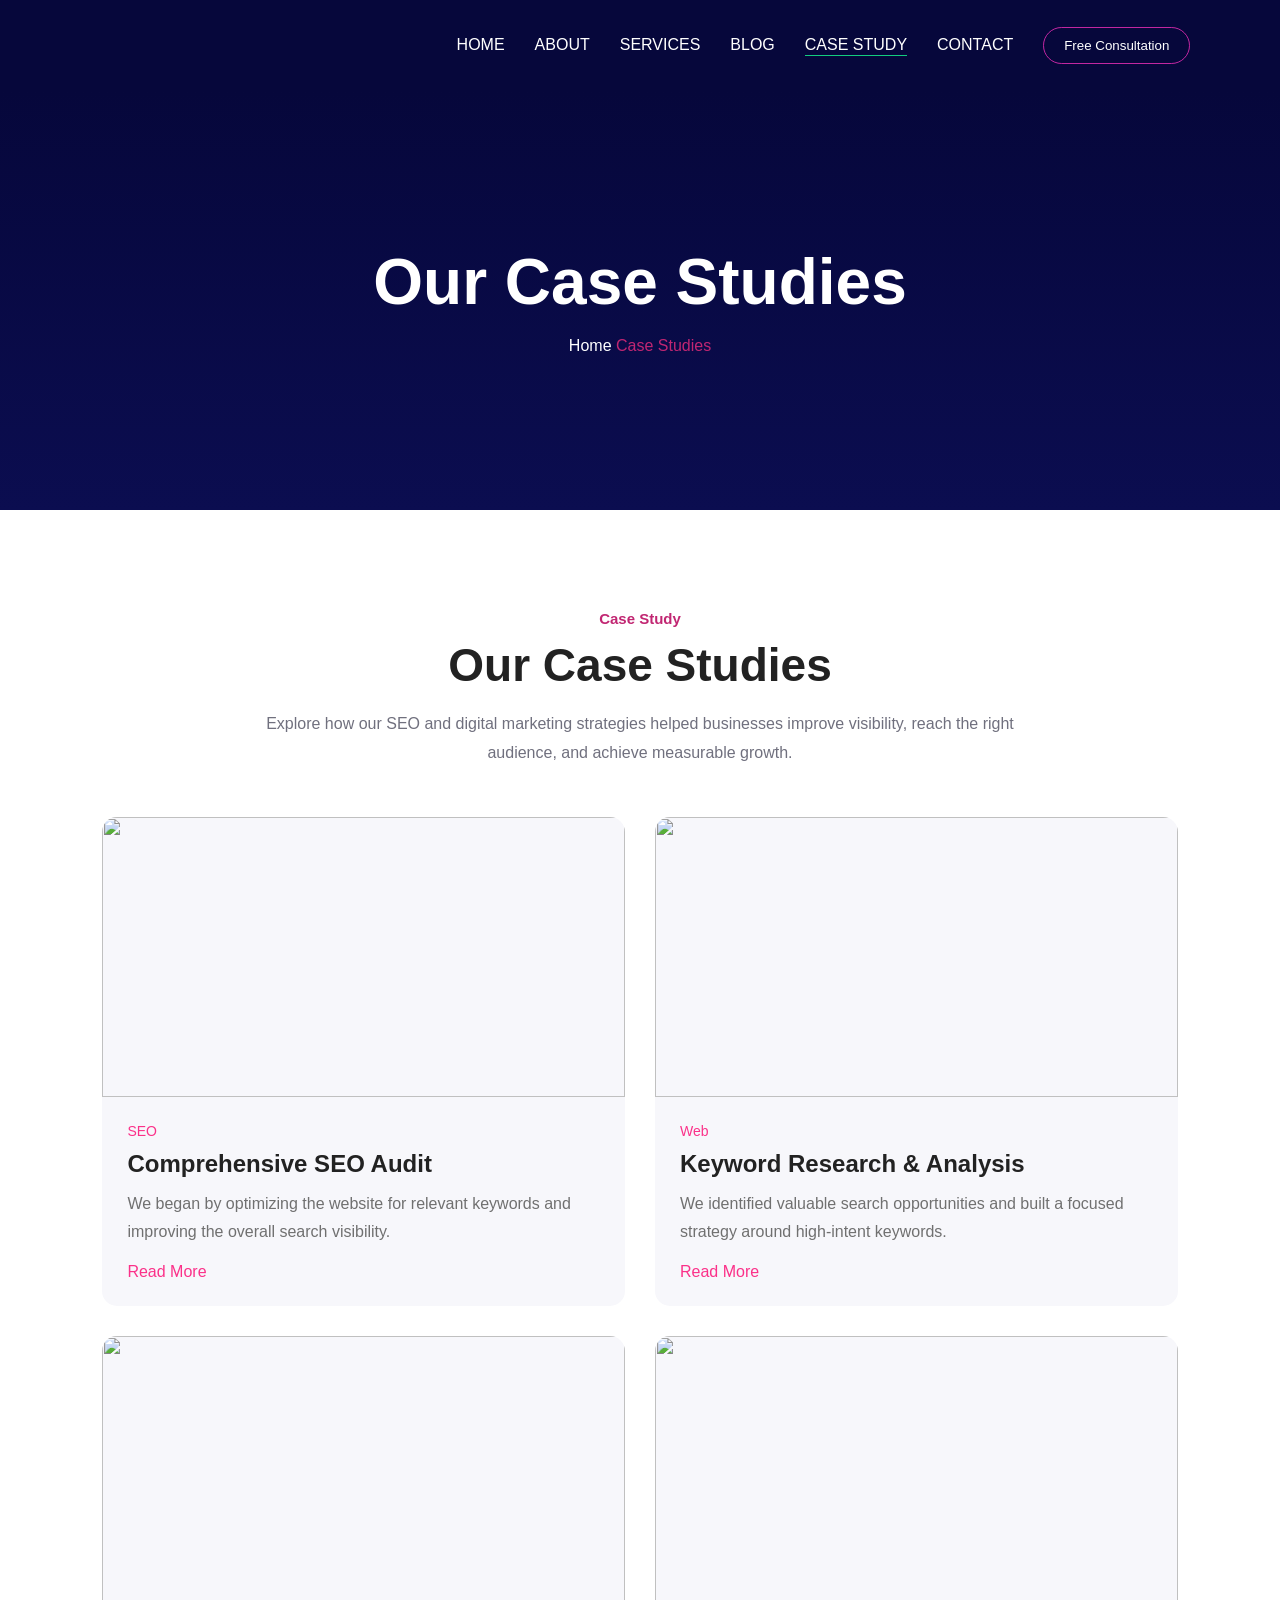
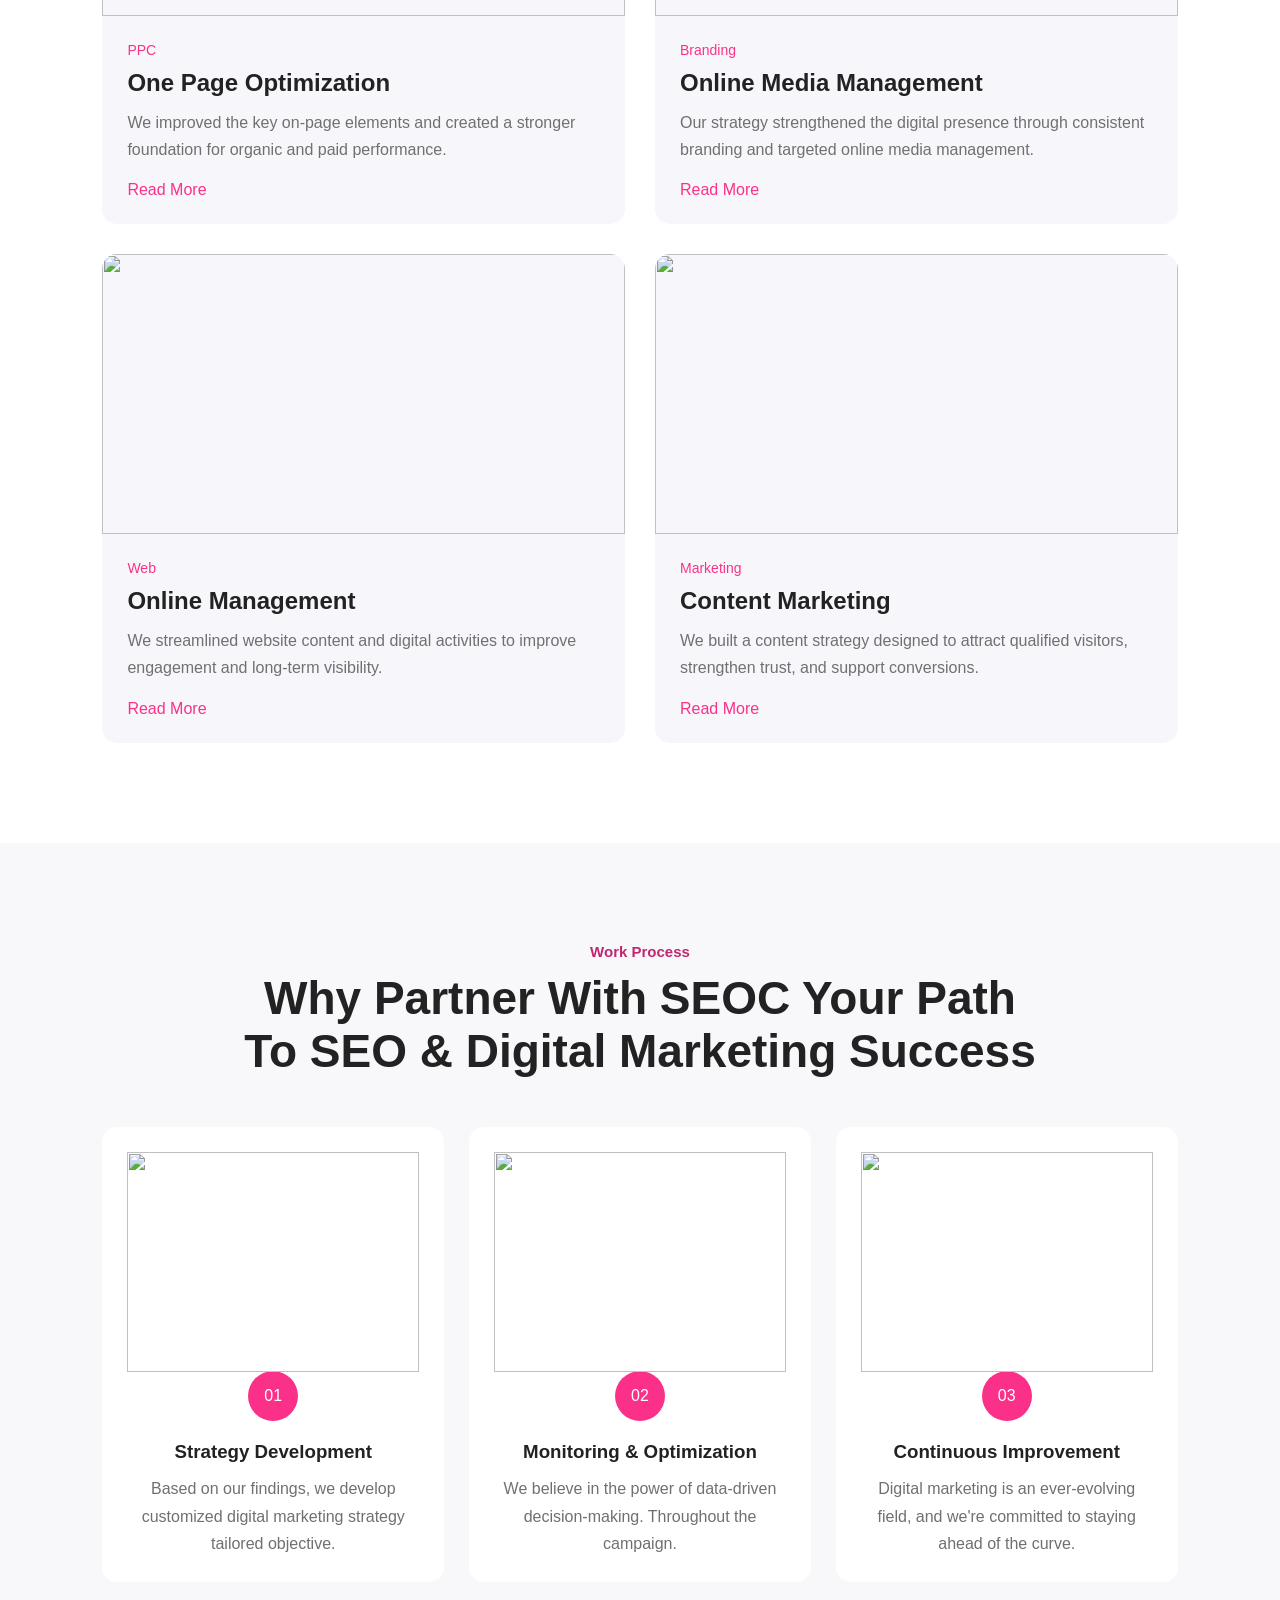
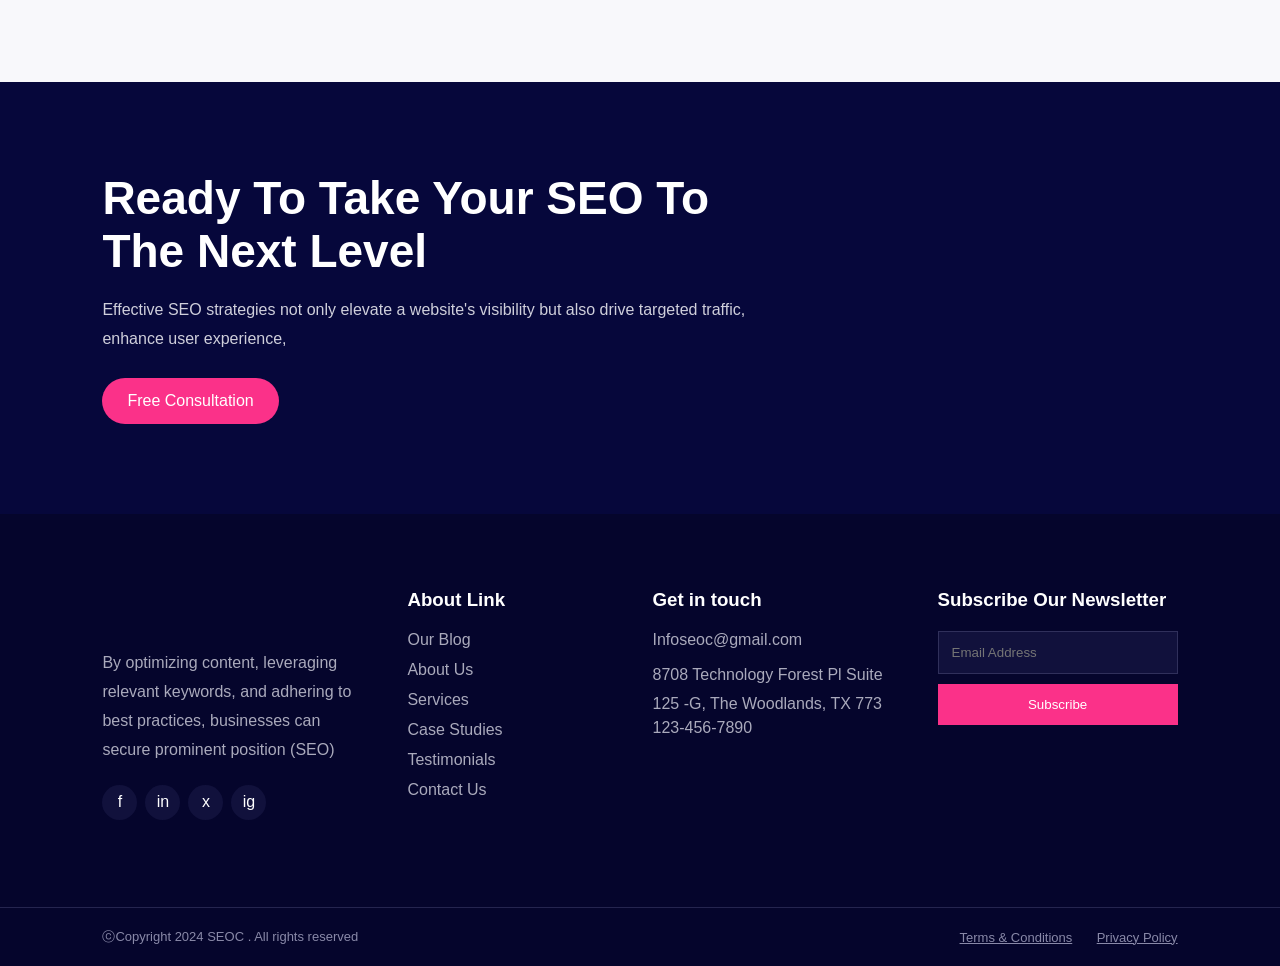
==== pages/case.html @ 345bb040 "added files" ====
<!doctype html>
<html lang="en">

<head>
    <meta charset="UTF-8">
    <meta name="viewport" content="width=device-width, initial-scale=1.0">
    <title>Case Studies | SEOC</title>
    <link rel="stylesheet" href="case.css">
</head>

<body>

    <div class="main">
        <header class="navbar">
            <div class="logo"></div>
            <ul class="u-list">
                <li><a href="../n1.html" class="links">Home</a></li>
                <li><a href="./about.html" class="links">About</a></li>
                <li><a href="./service.html" class="links">Services</a></li>
                <li><a href="./blog.html" class="links">Blog</a></li>
                <li><a href="./case.html" class="links active">Case Study</a></li>
                <li><a href="./contact.html" class="links">Contact</a></li>
                <button class="btn">Free Consultation</button>
            </ul>
        </header>

        <section class="hero">
            <div>
                <h1>Our Case Studies</h1>
                <p><a href="index.html">Home</a> <span>Case Studies</span></p>
            </div>
            <img src="https://seoc-html-v2.vercel.app/assets/img/elements/star1.png" class="hero-star" alt="">
            <img src="https://seoc-html-v2.vercel.app/assets/img/elements/elements5.png" class="hero-shape" alt="">
        </section>

        <section class="cases">
            <div class="head">
                <h5>Case Study</h5>
                <h2>Our Case Studies</h2>
                <p>Explore how our SEO and digital marketing strategies helped businesses improve visibility, reach the
                    right audience, and achieve measurable growth.</p>
            </div>

            <div class="case-list">
                <div class="case">
                    <img src="https://seoc-html-v2.vercel.app/assets/img/all-images/case-img1.png" alt="">
                    <div class="case-text">
                        <span>SEO</span>
                        <h3>Comprehensive SEO Audit</h3>
                        <p>We began by optimizing the website for relevant keywords and improving the overall search
                            visibility.</p>
                        <a href="">Read More</a>
                    </div>
                </div>

                <div class="case">
                    <img src="https://seoc-html-v2.vercel.app/assets/img/all-images/case-img2.png" alt="">
                    <div class="case-text">
                        <span>Web</span>
                        <h3>Keyword Research &amp; Analysis</h3>
                        <p>We identified valuable search opportunities and built a focused strategy around high-intent
                            keywords.</p>
                        <a href="">Read More</a>
                    </div>
                </div>

                <div class="case">
                    <img src="https://seoc-html-v2.vercel.app/assets/img/all-images/case-img3.png" alt="">
                    <div class="case-text">
                        <span>PPC</span>
                        <h3>One Page Optimization</h3>
                        <p>We improved the key on-page elements and created a stronger foundation for organic and paid
                            performance.</p>
                        <a href="">Read More</a>
                    </div>
                </div>

                <div class="case">
                    <img src="https://seoc-html-v2.vercel.app/assets/img/all-images/case-img4.png" alt="">
                    <div class="case-text">
                        <span>Branding</span>
                        <h3>Online Media Management</h3>
                        <p>Our strategy strengthened the digital presence through consistent branding and targeted
                            online media management.</p>
                        <a href="">Read More</a>
                    </div>
                </div>

                <div class="case">
                    <img src="https://seoc-html-v2.vercel.app/assets/img/all-images/case-img5.png" alt="">
                    <div class="case-text">
                        <span>Web</span>
                        <h3>Online Management</h3>
                        <p>We streamlined website content and digital activities to improve engagement and long-term
                            visibility.</p>
                        <a href="">Read More</a>
                    </div>
                </div>

                <div class="case">
                    <img src="https://seoc-html-v2.vercel.app/assets/img/all-images/case-img6.png" alt="">
                    <div class="case-text">
                        <span>Marketing</span>
                        <h3>Content Marketing</h3>
                        <p>We built a content strategy designed to attract qualified visitors, strengthen trust, and
                            support conversions.</p>
                        <a href="">Read More</a>
                    </div>
                </div>
            </div>
        </section>

        <section class="work">
            <div class="head">
                <h5>Work Process</h5>
                <h2>Why Partner With SEOC Your Path To SEO &amp; Digital Marketing Success</h2>
            </div>
            <div class="work-list">
                <div class="work-box">
                    <img src="https://seoc-html-v2.vercel.app/assets/img/all-images/work-img1.png" alt="">
                    <span>01</span>
                    <h3>Strategy Development</h3>
                    <p>Based on our findings, we develop customized digital marketing strategy tailored objective.</p>
                </div>
                <div class="work-box">
                    <img src="https://seoc-html-v2.vercel.app/assets/img/all-images/work-img2.png" alt="">
                    <span>02</span>
                    <h3>Monitoring &amp; Optimization</h3>
                    <p>We believe in the power of data-driven decision-making. Throughout the campaign.</p>
                </div>
                <div class="work-box">
                    <img src="https://seoc-html-v2.vercel.app/assets/img/all-images/work-img3.png" alt="">
                    <span>03</span>
                    <h3>Continuous Improvement</h3>
                    <p>Digital marketing is an ever-evolving field, and we're committed to staying ahead of the curve.
                    </p>
                </div>
            </div>
        </section>

        <section class="cta">
            <div>
                <h2>Ready To Take Your SEO To The Next Level</h2>
                <p>Effective SEO strategies not only elevate a website's visibility but also drive targeted traffic,
                    enhance user experience,</p>
                <a href="" class="more">Free Consultation</a>
            </div>
            <img src="https://seoc-html-v2.vercel.app/assets/img/all-images/cta-bg1.png" alt="">
        </section>

        <footer>
            <div class="foot">
                <div class="foot-one">
                    <div class="foot-logo"></div>
                    <p>By optimizing content, leveraging relevant keywords, and adhering to best practices, businesses
                        can secure prominent position (SEO)</p>
                    <div class="foot-social">
                        <a href="">f</a>
                        <a href="">in</a>
                        <a href="">x</a>
                        <a href="">ig</a>
                    </div>
                </div>

                <div>
                    <h3>About Link</h3>
                    <a href="blog-left.html">Our Blog</a>
                    <a href="about.html">About Us</a>
                    <a href="service1.html">Services</a>
                    <a href="case.html">Case Studies</a>
                    <a href="">Testimonials</a>
                    <a href="">Contact Us</a>
                </div>

                <div>
                    <h3>Get in touch</h3>
                    <a href="">Infoseoc@gmail.com</a>
                    <p>8708 Technology Forest Pl Suite 125 -G, The Woodlands, TX 773</p>
                    <a href="">123-456-7890</a>
                </div>

                <div>
                    <h3>Subscribe Our Newsletter</h3>
                    <input type="email" placeholder="Email Address">
                    <button>Subscribe</button>
                </div>
            </div>

            <div class="bottom">
                <p>ⓒCopyright 2024 SEOC . All rights reserved</p>
                <div>
                    <a href="">Terms &amp; Conditions</a>
                    <a href="">Privacy Policy</a>
                </div>
            </div>
        </footer>

    </div>

</body>

</html>
---- pages/case.css ----
* {
    margin: 0;
    padding: 0;
    box-sizing: border-box;
    font-family: Figure, sans-serif;
    color: var(--white);
}

:root {
    --white: white;
    --nav-hover-color: #f530bdc8;
    --main-bg-color: #06073b;
    --text-dark: #333333;
    --text-black: black;
    --left-btn-bg-pink: #FB3189;
}

body {
    background: var(--main-bg-color);
}

.main {
    width: 100%;
    overflow: hidden;
}

.navbar {
    width: 100%;
    height: 90px;
    padding: 0 7%;
    display: flex;
    justify-content: space-between;
    align-items: center;
    background: var(--main-bg-color);
}

.logo,
.foot-logo {
    width: 145px;
    height: 40px;
    background: url(./images/main_logo.png);
    background-position: center;
    background-size: cover;
}

.u-list {
    list-style: none;
    display: flex;
    align-items: center;
    gap: 30px;
}

.links {
    text-decoration: none;
    text-transform: uppercase;
    position: relative;
    font-size: 16px;
    padding-bottom: 3px;
}

.links::before {
    content: "";
    width: 0;
    height: 1px;
    background: #13cc7f;
    position: absolute;
    left: 0;
    bottom: 0;
}

.links:hover::before,
.links.active::before {
    width: 100%;
    transition: 0.6s ease-in-out;
}

.links:hover {
    color: var(--nav-hover-color);
    transition: 0.25s linear;
}

.btn,
.more,
footer button {
    border: none;
    cursor: pointer;
    background: var(--left-btn-bg-pink);
    color: white;
}

.btn {
    position: relative;
    overflow: hidden;
    border-radius: 25px;
    padding: 10px 20px;
    border: 1px solid var(--nav-hover-color);
    background: transparent;
    z-index: 1;
}

.btn::before {
    content: "";
    position: absolute;
    inset: 0;
    background: var(--nav-hover-color);
    transform: scaleY(0);
    transform-origin: bottom;
    z-index: -1;
    transition: transform 0.4s ease-in-out;
}

.btn:hover::before {
    transform: scaleY(1);
}

.hero {
    min-height: 420px;
    padding: 80px 8%;
    display: flex;
    align-items: center;
    justify-content: center;
    text-align: center;
    position: relative;
    background: linear-gradient(180deg, #06073b 0%, #0b0d50 100%);
    overflow: hidden;
}

.hero h1 {
    font-size: 64px;
    margin-bottom: 18px;
}

.hero p {
    color: #d1d1df;
}

.hero p a {
    color: #fff;
    text-decoration: none;
}

.hero p span {
    color: #c12672;
}

.hero-star {
    position: absolute;
    width: 80px;
    left: 12%;
    top: 80px;
    animation: rotate 8s linear infinite;
}

.hero-shape {
    position: absolute;
    width: 220px;
    right: 10%;
    bottom: -20px;
    opacity: .8;
    animation: float 4s linear infinite alternate;
}

@keyframes rotate {
    from {
        transform: rotate(0deg);
    }
    to {
        transform: rotate(360deg);
    }
}

@keyframes float {
    from {
        transform: translateY(-10px);
    }
    to {
        transform: translateY(10px);
    }
}

.head {
    width: 800px;
    max-width: 100%;
    margin: 0 auto 50px;
    text-align: center;
}

.head h5 {
    color: #c12672;
    font-size: 15px;
    margin-bottom: 12px;
}

.head h2 {
    font-size: 46px;
    line-height: 1.15;
    color: white;
    margin-bottom: 18px;
}

.head p {
    color: #70707e;
    line-height: 1.8;
}

.cases {
    padding: 100px 8%;
    background: white;
}

.cases .head h2 {
    color: #222;
}

.case-list {
    display: grid;
    grid-template-columns: repeat(2, 1fr);
    gap: 30px;
}

.case {
    background: #f7f7fb;
    border-radius: 15px;
    overflow: hidden;
    transition: .4s ease;
}

.case:hover {
    transform: translateY(-8px);
    box-shadow: 0 15px 35px rgba(0,0,0,.08);
}

.case > img {
    width: 100%;
    height: 280px;
    object-fit: cover;
    display: block;
}

.case-text {
    padding: 25px;
}

.case-text span {
    color: var(--left-btn-bg-pink);
    font-size: 14px;
}

.case-text h3 {
    color: #222;
    font-size: 24px;
    margin: 10px 0 12px;
}

.case-text p {
    color: #707070;
    line-height: 1.7;
    margin-bottom: 18px;
}

.case-text a {
    color: var(--left-btn-bg-pink);
    text-decoration: none;
    transition: .25s linear;
}

.case-text a:hover {
    color: #111;
}

.work {
    padding: 100px 8%;
    background: #f8f8fb;
}

.work .head h2 {
    color: #222;
}

.work-list {
    display: grid;
    grid-template-columns: repeat(3, 1fr);
    gap: 25px;
}

.work-box {
    background: white;
    text-align: center;
    padding: 25px;
    border-radius: 15px;
    transition: .4s ease;
}

.work-box:hover {
    transform: translateY(-8px);
}

.work-box img {
    width: 100%;
    height: 220px;
    object-fit: contain;
}

.work-box span {
    display: flex;
    width: 50px;
    height: 50px;
    margin: -5px auto 20px;
    border-radius: 50%;
    align-items: center;
    justify-content: center;
    background: var(--left-btn-bg-pink);
    color: white;
}

.work-box h3 {
    color: #222;
    margin-bottom: 12px;
}

.work-box p {
    color: #707070;
    line-height: 1.7;
}

.cta {
    min-height: 430px;
    padding: 90px 8%;
    background: var(--main-bg-color);
    display: flex;
    align-items: center;
    justify-content: space-between;
    position: relative;
    overflow: hidden;
}

.cta > div {
    width: 60%;
    position: relative;
    z-index: 2;
}

.cta h2 {
    font-size: 46px;
    line-height: 1.15;
    margin-bottom: 18px;
}

.cta p {
    color: #cfcfdb;
    line-height: 1.8;
}

.cta > img {
    width: 45%;
    max-width: 540px;
    position: absolute;
    right: 2%;
    bottom: -30px;
    opacity: .9;
}

.more {
    display: inline-block;
    margin-top: 25px;
    padding: 14px 25px;
    border-radius: 25px;
    text-decoration: none;
    transition: all .4s linear;
}

.more:hover {
    transform: translateY(-6px);
    background: white;
    color: black;
}

footer {
    background: #05052c;
}

.foot {
    padding: 75px 8%;
    display: grid;
    grid-template-columns: 1.3fr 1fr 1.2fr 1.2fr;
    gap: 45px;
}

.foot h3 {
    margin-bottom: 20px;
}

.foot a {
    color: #aaaabc;
    text-decoration: none;
    display: block;
    margin-bottom: 12px;
}

.foot a:hover {
    color: var(--left-btn-bg-pink);
}

.foot p {
    color: #aaaabc;
    line-height: 1.8;
}

.foot-logo {
    margin-bottom: 20px;
}

.foot-social {
    display: flex;
    gap: 8px;
    margin-top: 20px;
}

.foot-social a {
    width: 35px;
    height: 35px;
    border-radius: 50%;
    display: flex;
    justify-content: center;
    align-items: center;
    background: #11113c;
    color: white;
}

.foot input {
    width: 100%;
    padding: 13px;
    margin-bottom: 10px;
    background: #11113c;
    border: 1px solid #30305b;
    color: white;
    outline: none;
}

footer button {
    width: 100%;
    padding: 13px;
}

.bottom {
    padding: 20px 8%;
    display: flex;
    justify-content: space-between;
    gap: 20px;
    border-top: 1px solid #25254f;
}

.bottom p,
.bottom a {
    color: #8989a8;
    font-size: 13px;
}

.bottom a {
    display: inline;
    margin-left: 20px;
}

@media (max-width: 1000px) {
    .case-list {
        grid-template-columns: 1fr;
    }
    .work-list {
        grid-template-columns: 1fr 1fr;
    }
    .cta {
        flex-direction: column;
    }
    .cta > div {
        width: 100%;
    }
    .foot {
        grid-template-columns: 1fr 1fr;
    }
}

@media (max-width: 650px) {
    .navbar {
        height: auto;
        padding: 20px 5%;
        flex-direction: column;
        gap: 20px;
    }
    .u-list {
        flex-wrap: wrap;
        justify-content: center;
        gap: 15px;
    }
    .hero h1 {
        font-size: 42px;
    }
    .cases,
    .work,
    .cta {
        padding: 75px 6%;
    }
    .head h2,
    .cta h2 {
        font-size: 34px;
    }
    .work-list,
    .foot {
        grid-template-columns: 1fr;
    }
    .bottom {
        padding: 20px 6%;
        flex-direction: column;
    }
}
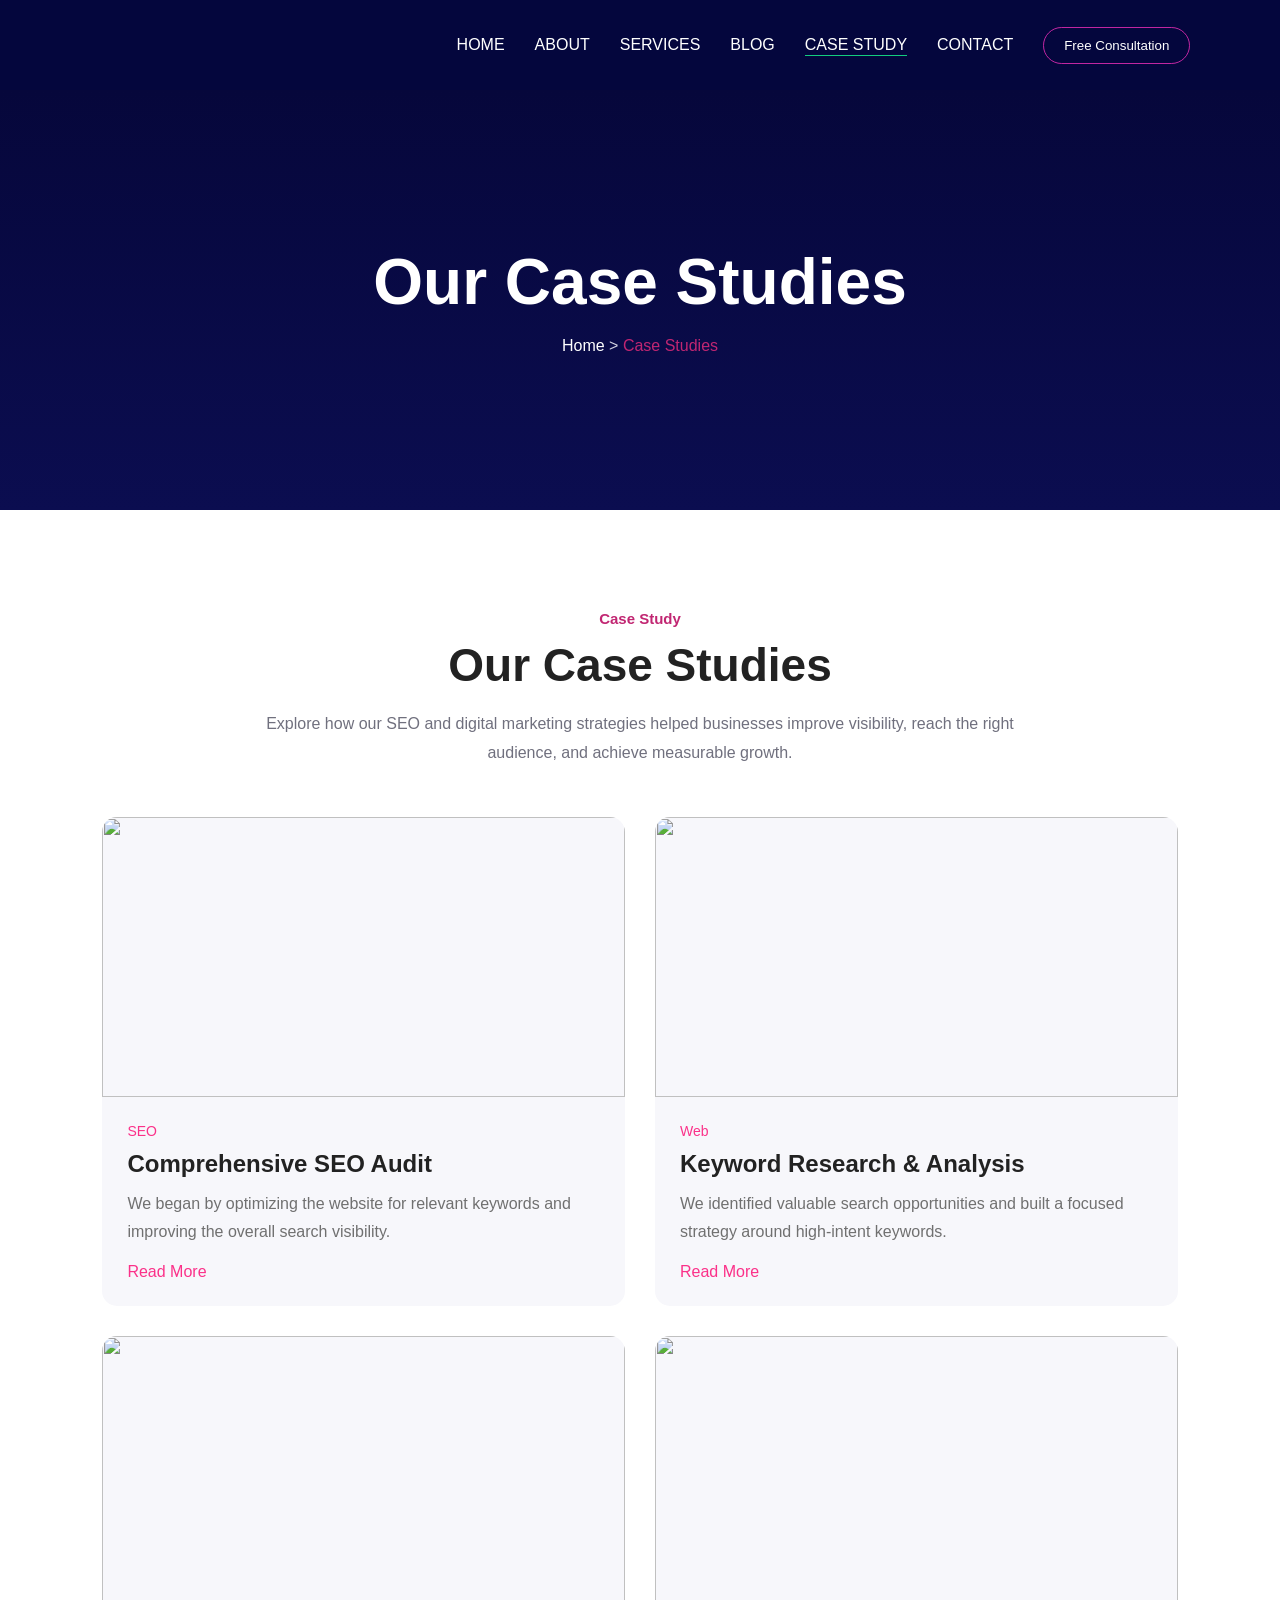
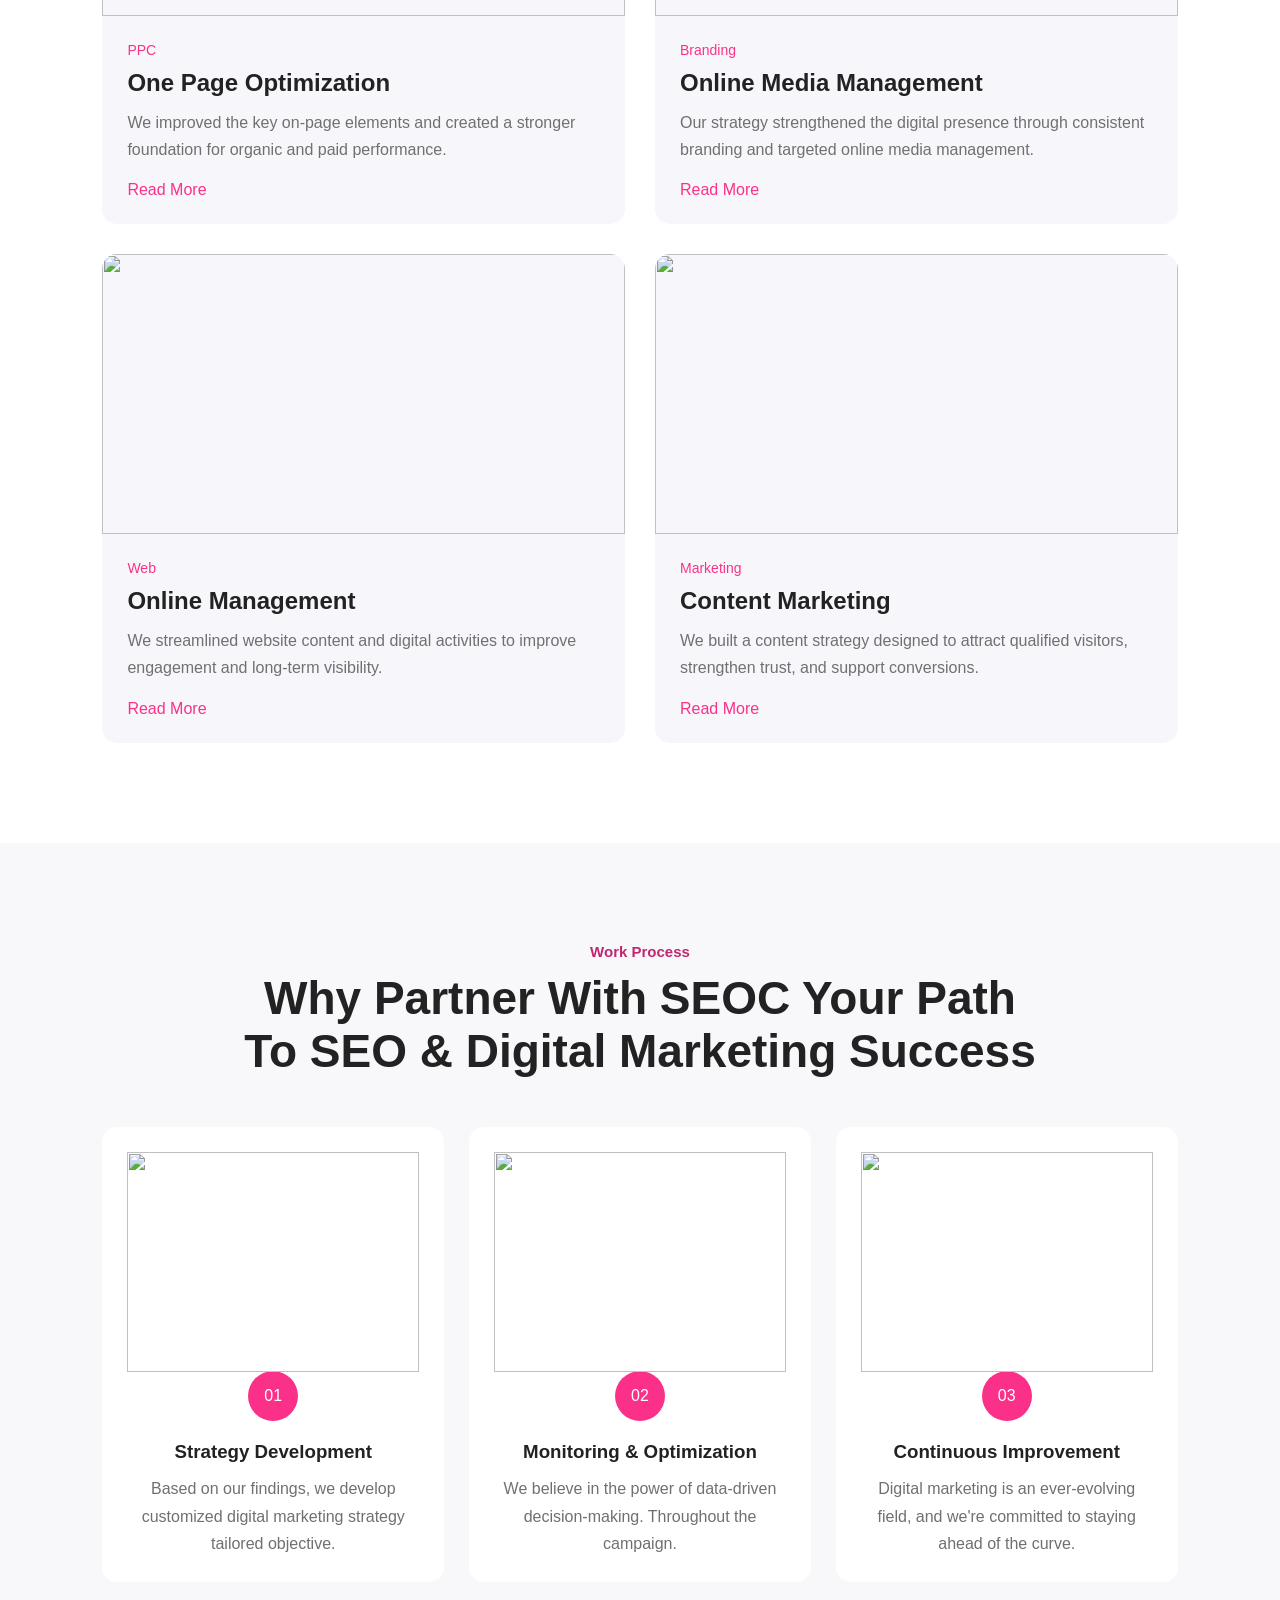
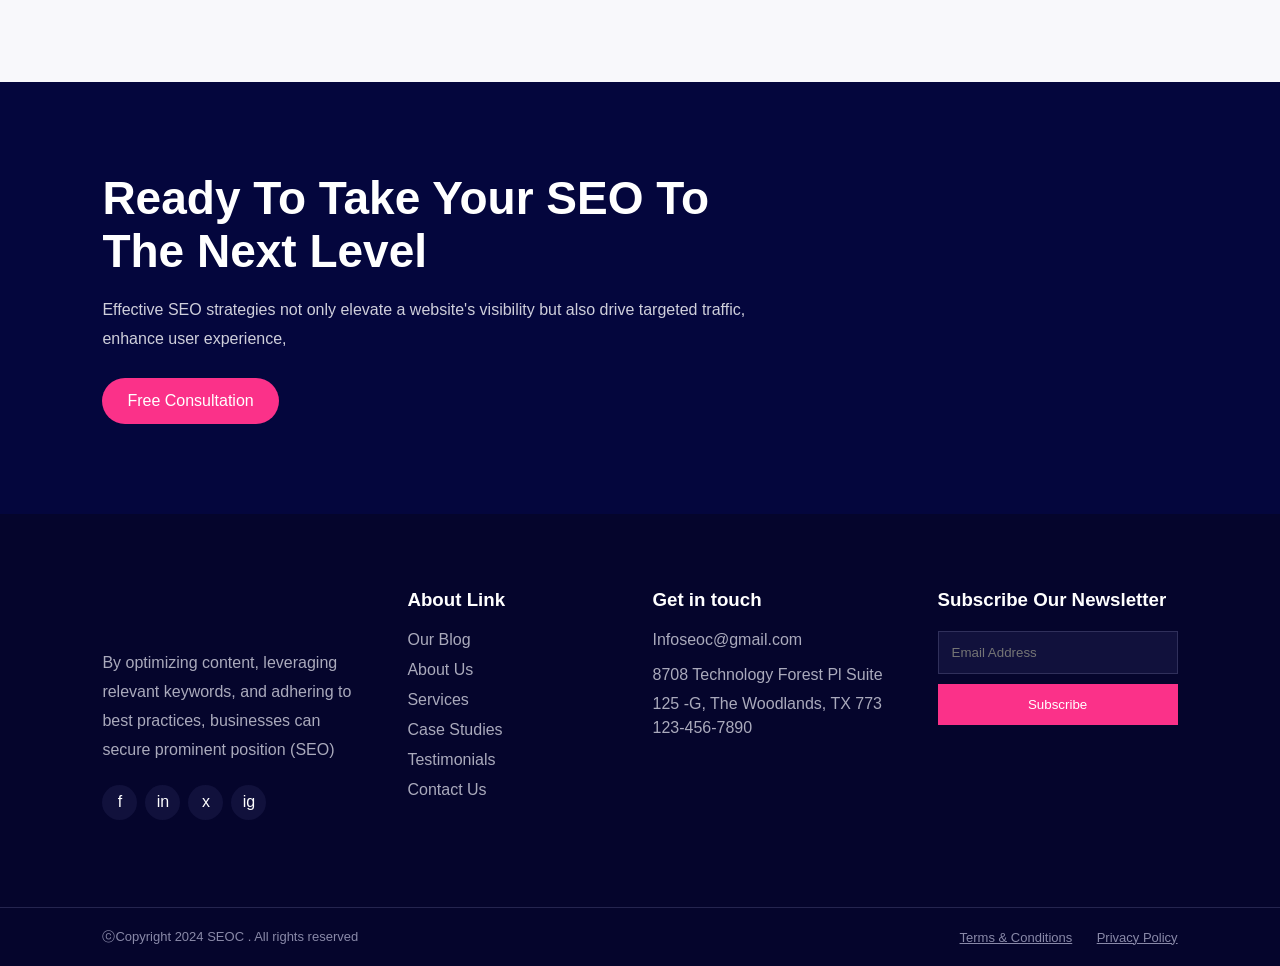
==== commit 79524846: "added" ====
--- a/pages/case.html
+++ b/pages/case.html
@@ -27,7 +27,7 @@
         <section class="hero">
             <div>
                 <h1>Our Case Studies</h1>
-                <p><a href="index.html">Home</a> <span>Case Studies</span></p>
+                <p><a href="../n1/index.html">Home</a> > <span>Case Studies</span></p>
             </div>
             <img src="https://seoc-html-v2.vercel.app/assets/img/elements/star1.png" class="hero-star" alt="">
             <img src="https://seoc-html-v2.vercel.app/assets/img/elements/elements5.png" class="hero-shape" alt="">
--- a/pages/case.css
+++ b/pages/case.css
@@ -9,7 +9,7 @@
 :root {
     --white: white;
     --nav-hover-color: #f530bdc8;
-    --main-bg-color: #06073b;
+    --main-bg-color: #04063d;
     --text-dark: #333333;
     --text-black: black;
     --left-btn-bg-pink: #FB3189;
@@ -145,8 +145,8 @@
 
 .hero-star {
     position: absolute;
-    width: 80px;
-    left: 12%;
+    width: 40px;
+    right: 0%;
     top: 80px;
     animation: rotate 8s linear infinite;
 }
@@ -154,9 +154,11 @@
 .hero-shape {
     position: absolute;
     width: 220px;
-    right: 10%;
-    bottom: -20px;
-    opacity: .8;
+    left: -7%;
+    bottom: 50px;
+    opacity: 0.8;
+    filter: drop-shadow(4px 4px 30px rgb(248, 244, 19));
+    background-color: transparent;
     animation: float 4s linear infinite alternate;
 }
 
@@ -164,6 +166,7 @@
     from {
         transform: rotate(0deg);
     }
+
     to {
         transform: rotate(360deg);
     }
@@ -173,6 +176,7 @@
     from {
         transform: translateY(-10px);
     }
+
     to {
         transform: translateY(10px);
     }
@@ -227,10 +231,10 @@
 
 .case:hover {
     transform: translateY(-8px);
-    box-shadow: 0 15px 35px rgba(0,0,0,.08);
-}
-
-.case > img {
+    box-shadow: 0 15px 35px rgba(0, 0, 0, .08);
+}
+
+.case>img {
     width: 100%;
     height: 280px;
     object-fit: cover;
@@ -334,7 +338,7 @@
     overflow: hidden;
 }
 
-.cta > div {
+.cta>div {
     width: 60%;
     position: relative;
     z-index: 2;
@@ -351,7 +355,7 @@
     line-height: 1.8;
 }
 
-.cta > img {
+.cta>img {
     width: 45%;
     max-width: 540px;
     position: absolute;
@@ -465,15 +469,19 @@
     .case-list {
         grid-template-columns: 1fr;
     }
+
     .work-list {
         grid-template-columns: 1fr 1fr;
     }
+
     .cta {
         flex-direction: column;
     }
-    .cta > div {
+
+    .cta>div {
         width: 100%;
     }
+
     .foot {
         grid-template-columns: 1fr 1fr;
     }
@@ -486,29 +494,35 @@
         flex-direction: column;
         gap: 20px;
     }
+
     .u-list {
         flex-wrap: wrap;
         justify-content: center;
         gap: 15px;
     }
+
     .hero h1 {
         font-size: 42px;
     }
+
     .cases,
     .work,
     .cta {
         padding: 75px 6%;
     }
+
     .head h2,
     .cta h2 {
         font-size: 34px;
     }
+
     .work-list,
     .foot {
         grid-template-columns: 1fr;
     }
+
     .bottom {
         padding: 20px 6%;
         flex-direction: column;
     }
-}
+}
